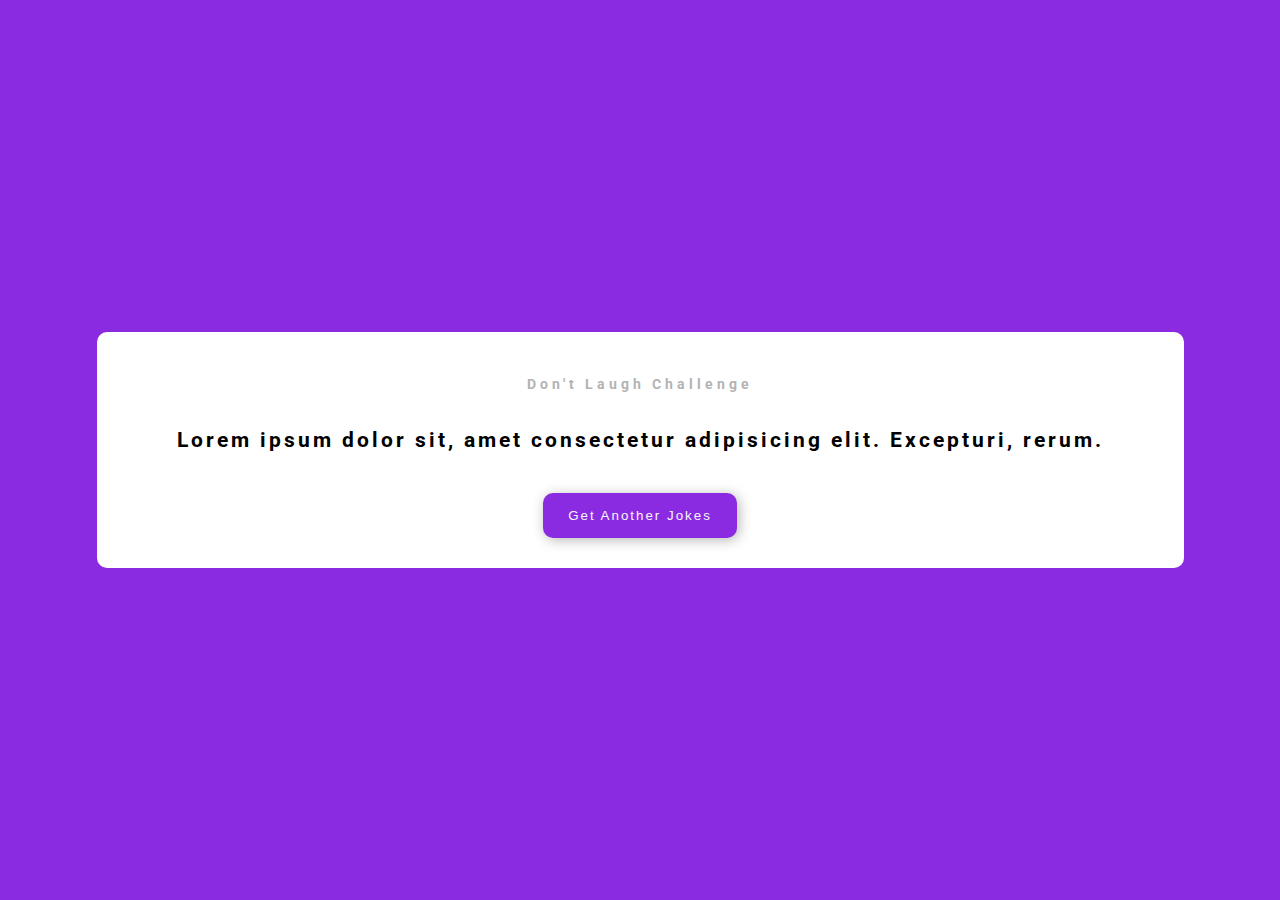
==== 10_dad_jokes/index.html @ d78fff48 "api project started" ====
<!DOCTYPE html>
<html lang="en">
<head>
    <meta charset="UTF-8">
    <meta name="viewport" content="width=device-width, initial-scale=1.0">
    <title>ProjectName</title>
    <!-- <link rel="stylesheet" href="https://cdnjs.cloudflare.com/ajax/libs/font-awesome/6.4.0/css/all.min.css" integrity="sha512-iecdLmaskl7CVkqkXNQ/ZH/XLlvWZOJyj7Yy7tcenmpD1ypASozpmT/E0iPtmFIB46ZmdtAc9eNBvH0H/ZpiBw==" crossorigin="anonymous" referrerpolicy="no-referrer" /> -->
    <link rel="stylesheet" href="style.css">
</head>
<body>
    <div class="container">
        <p class="title">Don't Laugh Challenge</p>
        <p class="jokes">Lorem ipsum dolor sit, amet consectetur adipisicing elit. Excepturi, rerum.</p>
        <button class="btn">Get Another Jokes</button>
    </div>
    <!-- <img src="https://picsum.photos/200/300?random=66" /> -->

    <script src="script.js"></script>
</body>
</html>
---- 10_dad_jokes/style.css ----
@import url('https://fonts.googleapis.com/css2?family=Roboto:wght@400;700&display=swap');
*{
    box-sizing: border-box;
}
body{
    font-family: 'Roboto', sans-serif;
    display: flex;
    flex-direction: column;
    align-items: center;
    justify-content: center;
    height: 100vh;
    overflow: hidden;
    margin: 0;
    background-color: blueviolet;
    padding: 20px;
}

.container{
    background-color: #fff;
    padding: 30px;
    display: flex;
    flex-direction: column;
    align-items: center;
    justify-content: center;
    min-width: 400px;
    border-radius: 10px;
}

.container p{
    padding: 0 50px;
}

.title{
    color: rgb(179, 179, 179);
    font-weight: 700;
    letter-spacing: 4px;
    font-size: 0.9rem;
}

.jokes{
    font-size: 1.3rem;
    font-weight: 700;
    letter-spacing: 3px;
    text-align: center;
}

.btn{
    padding: 15px 25px;
    border-radius: 10px;
    border: none;
    background-color: blueviolet;
    color: rgb(246, 246, 246);
    letter-spacing: 2px;
    margin-top: 20px;
    cursor: pointer;
    box-shadow:  2px 2px 13px #b7b6b6;;
}

.btn:focus{
    outline: none;
}

.btn:hover{
    background-color: rgb(156, 95, 213);
}
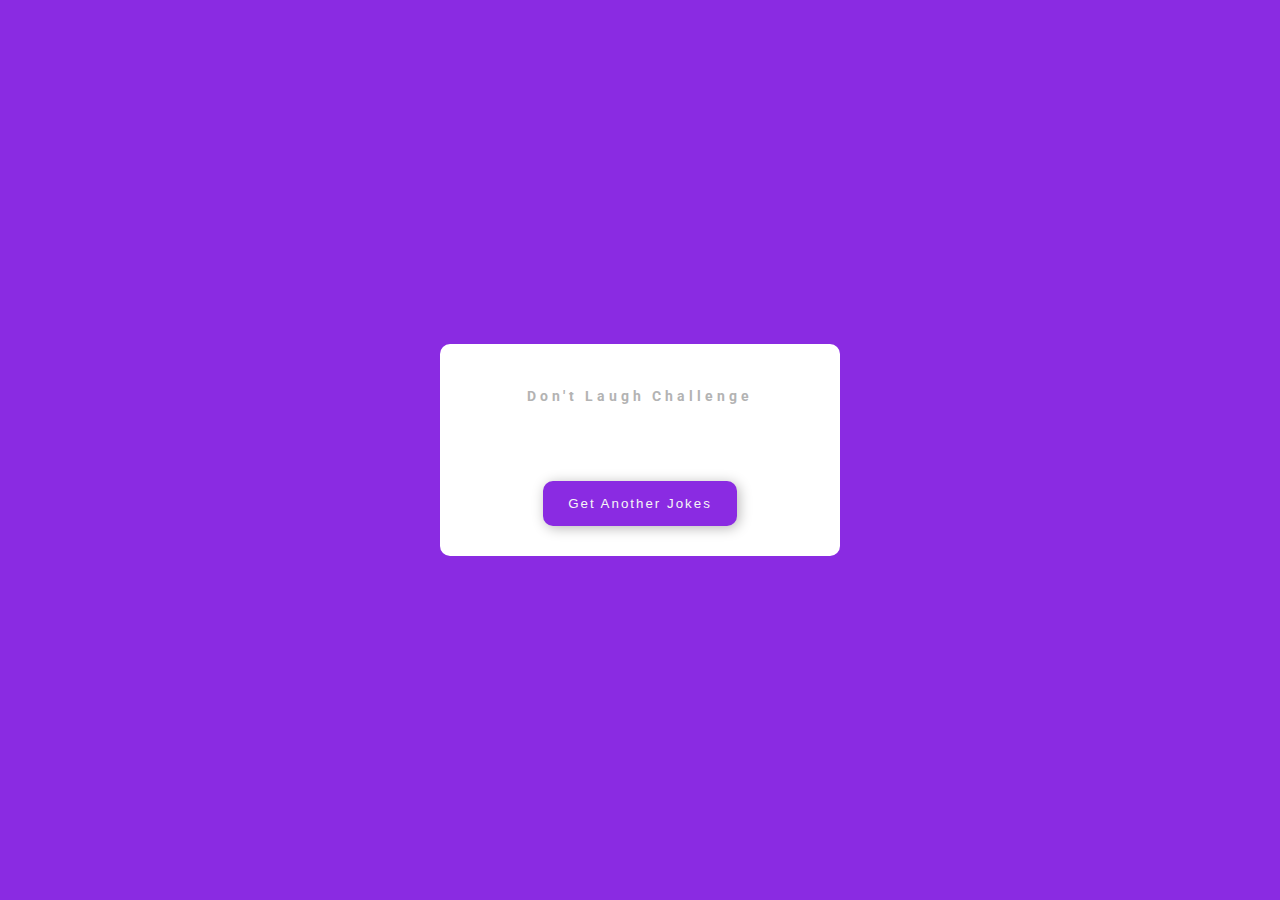
==== commit 1eca4fed: "the project finished" ====
--- a/10_dad_jokes/index.html
+++ b/10_dad_jokes/index.html
@@ -10,7 +10,7 @@
 <body>
     <div class="container">
         <p class="title">Don't Laugh Challenge</p>
-        <p class="jokes">Lorem ipsum dolor sit, amet consectetur adipisicing elit. Excepturi, rerum.</p>
+        <p class="jokes"></p>
         <button class="btn">Get Another Jokes</button>
     </div>
     <!-- <img src="https://picsum.photos/200/300?random=66" /> -->
